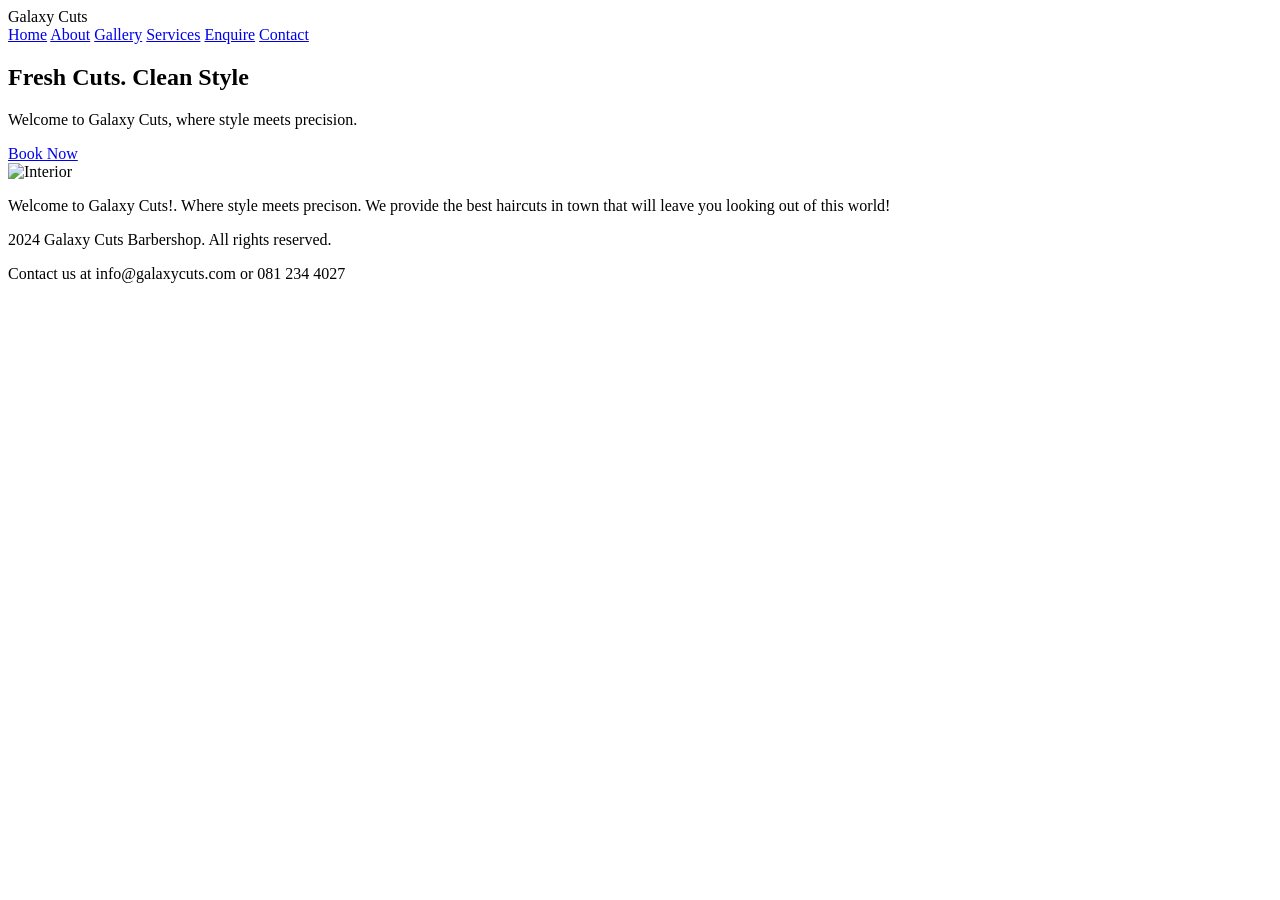
==== index.html @ 8e7b4586 "updated file" ====
<!DOCTYPE html>
<html lang="en">
<head>
    <meta charset="UTF-8">
    <meta name="viewport" content="width=device-width, initial-scale=1.0">
    <title>Galaxy Cuts Barbershop</title>
</head>
<body>
      <!--Navigation menu-->
<header class="navbar">
        <div class="logo">Galaxy Cuts</div>
        <nav class="nav-links">
          <a href="index.html" class="active">Home</a>
          <a href="about.html">About</a>
          <a href="gallery.html">Gallery</a>
          <a href="services.html">Services</a>
          <a href="enquire.html">Enquire</a>
          <a href="contact.html">Contact</a>
        </nav>
       <!--Hero Section-->
</header>
      <section class="hero">
        <div>
        <h1>Fresh Cuts. Clean Style</h1>
        <p>Welcome to Galaxy Cuts, where style meets precision.</p>
        <a href="enquire.html" class="btn">Book Now</a>
        </div>
        <img src="img/interior.jpg" alt="Interior" width="400" height="600">
        <p> Welcome to Galaxy Cuts!. Where style meets precison. We provide the best haircuts in town that will leave you looking out of this world!</p>
</section>
       <!--Footer-->
<footer class="footer">
        <p> 2024 Galaxy Cuts Barbershop. All rights reserved.</p>
        <p>Contact us at info@galaxycuts.com or 081 234 4027</p>
</footer>
</body>
</html>
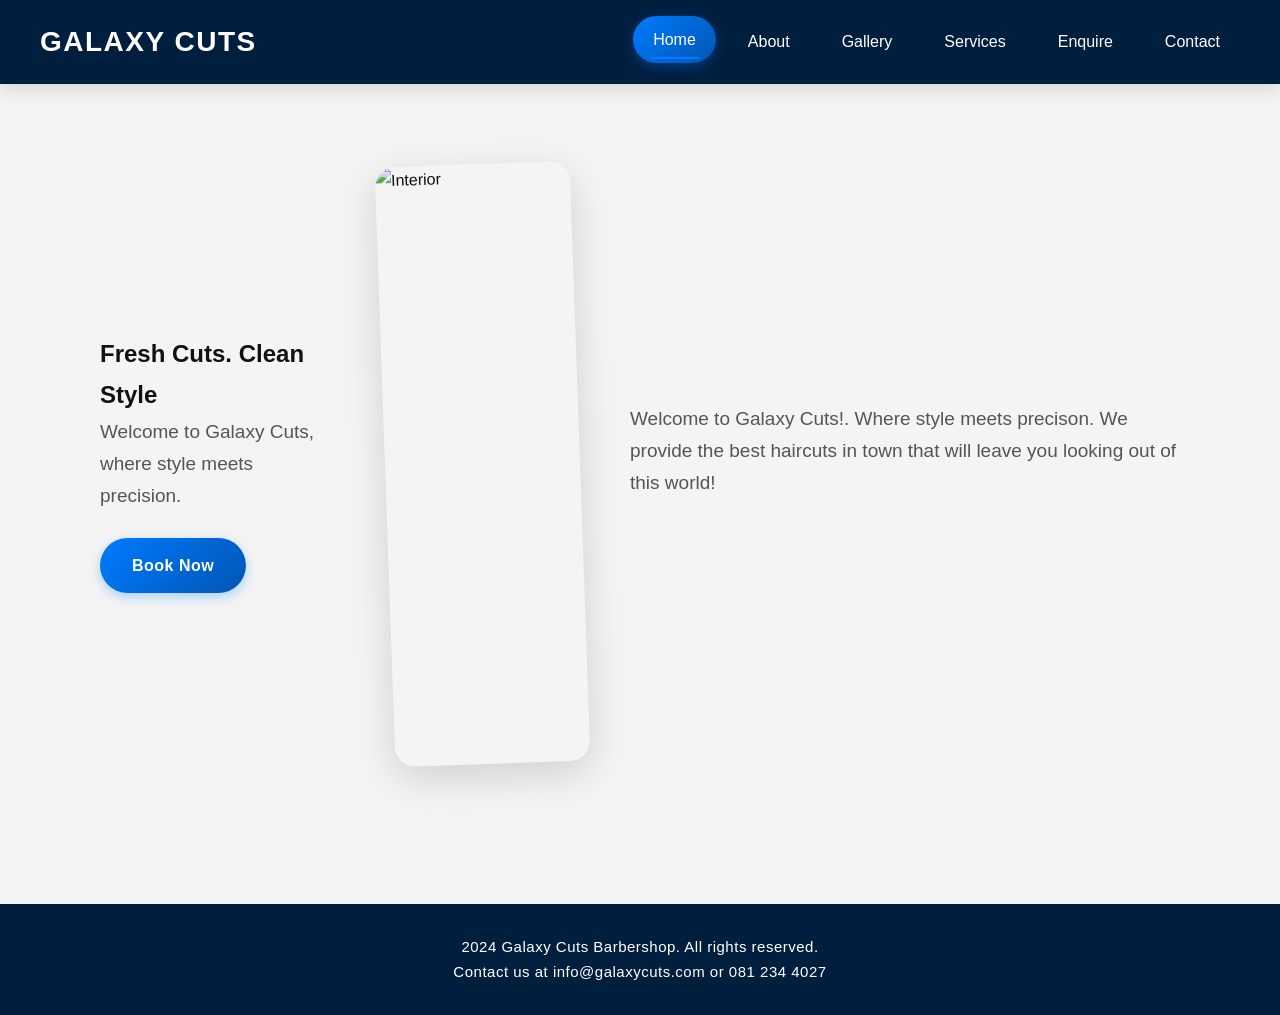
==== commit 6a140131: "added css and javascript" ====
--- a/index.html
+++ b/index.html
@@ -4,6 +4,7 @@
     <meta charset="UTF-8">
     <meta name="viewport" content="width=device-width, initial-scale=1.0">
     <title>Galaxy Cuts Barbershop</title>
+    <link rel="stylesheet" href="css/styles.css">
 </head>
 <body>
       <!--Navigation menu-->
@@ -33,5 +34,6 @@
         <p> 2024 Galaxy Cuts Barbershop. All rights reserved.</p>
         <p>Contact us at info@galaxycuts.com or 081 234 4027</p>
 </footer>
+<script src="js/script.js"></script>
 </body>
 </html>
--- a/css/styles.css
+++ b/css/styles.css
@@ -0,0 +1,503 @@
+/* =========================
+   GALAXY BARBERSHOP CSS - ENHANCED
+========================= */
+
+/* CSS RESET */
+* {
+    margin: 0;
+    padding: 0;
+    box-sizing: border-box;
+}
+
+/* COLOR VARIABLES */
+:root {
+    --primary-blue: #007BFF;
+    --primary-gradient: linear-gradient(135deg, #007BFF, #0056b3);
+    --dark-blue: #001F3F;
+    --black: #111;
+    --white: #fff;
+    --light-bg: #f4f4f4;
+    --shadow-sm: 0 2px 8px rgba(0,0,0,0.08);
+    --shadow-md: 0 6px 20px rgba(0,0,0,0.12);
+    --shadow-lg: 0 12px 40px rgba(0,0,0,0.15);
+    --radius-sm: 10px;
+    --radius-md: 20px;
+    --radius-lg: 30px;
+    --font-primary: 'Poppins', Arial, sans-serif;
+    --transition: 0.3s cubic-bezier(0.4, 0, 0.2, 1);
+}
+
+/* BODY */
+body {
+    font-family: var(--font-primary);
+    background-color: var(--light-bg);
+    color: var(--black);
+    line-height: 1.7;
+    -webkit-font-smoothing: antialiased;
+}
+
+/* =========================
+   NAVBAR
+========================= */
+.navbar {
+    display: flex;
+    justify-content: space-between;
+    align-items: center;
+    background: var(--dark-blue);
+    padding: 18px 40px;
+    position: sticky;
+    top: 0;
+    z-index: 100;
+    box-shadow: var(--shadow-md);
+}
+
+.logo {
+    font-size: 28px;
+    font-weight: 700;
+    color: var(--white);
+    letter-spacing: 1.5px;
+    text-transform: uppercase;
+}
+
+.logo span { color: var(--primary-blue); }
+
+.nav-links {
+    display: flex;
+    gap: 12px;
+}
+
+.nav-links a {
+    color: var(--white);
+    text-decoration: none;
+    padding: 10px 20px;
+    border-radius: var(--radius-lg);
+    font-weight: 500;
+    position: relative;
+    transition: var(--transition);
+}
+
+.nav-links a::after {
+    content: '';
+    position: absolute;
+    bottom: 4px;
+    left: 50%;
+    width: 0;
+    height: 2px;
+    background: var(--primary-blue);
+    transition: var(--transition);
+    transform: translateX(-50%);
+}
+
+.nav-links a:hover::after,
+.nav-links .active::after { width: 60%; }
+
+.nav-links a:hover,
+.active {
+    background: var(--primary-gradient);
+    transform: translateY(-2px);
+    box-shadow: 0 4px 12px rgba(0,123,255,0.3);
+}
+
+/* =========================
+   HERO SECTION
+========================= */
+.hero {
+    display: flex;
+    justify-content: space-between;
+    align-items: center;
+    padding: 80px 60px;
+    gap: 50px;
+    max-width: 1200px;
+    margin: 0 auto;
+}
+
+.hero-content {
+    flex: 1;
+}
+
+.hero h2 {
+    font-size: 48px;
+    margin-bottom: 20px;
+    color: var(--dark-blue);
+    line-height: 1.2;
+    text-shadow: 0 2px 4px rgba(0,0,0,0.05);
+}
+
+.hero p {
+    font-size: 19px;
+    margin-bottom: 25px;
+    color: #555;
+    max-width: 550px;
+}
+
+.hero img {
+    width: 380px;
+    border-radius: var(--radius-md);
+    box-shadow: var(--shadow-lg);
+    transform: rotate(-2deg);
+    transition: var(--transition);
+}
+
+.hero img:hover {
+    transform: rotate(0deg) scale(1.02);
+}
+
+/* =========================
+   BUTTONS
+========================= */
+.btn {
+    display: inline-block;
+    background: var(--primary-gradient);
+    color: var(--white);
+    padding: 14px 32px;
+    border-radius: var(--radius-lg);
+    font-weight: 600;
+    text-decoration: none;
+    transition: var(--transition);
+    box-shadow: 0 4px 12px rgba(0,123,255,0.3);
+    letter-spacing: 0.5px;
+}
+
+.btn:hover {
+    transform: translateY(-3px) scale(1.03);
+    box-shadow: 0 8px 20px rgba(0,123,255,0.4);
+    background: linear-gradient(135deg, #0056b3, #003d80);
+}
+
+/* =========================
+   ABOUT SECTION
+========================= */
+.about {
+    display: flex;
+    align-items: center;
+    gap: 50px;
+    padding: 80px 60px;
+    max-width: 1200px;
+    margin: 0 auto;
+}
+
+.about img {
+    width: 320px;
+    border-radius: var(--radius-md);
+    box-shadow: var(--shadow-md);
+    transition: var(--transition);
+}
+
+.about img:hover {
+    transform: scale(1.03) rotate(1deg);
+}
+
+.about h2 {
+    font-size: 38px;
+    margin-bottom: 20px;
+    color: var(--dark-blue);
+}
+
+.about p {
+    color: #555;
+    max-width: 600px;
+}
+
+/* =========================
+   GALLERY
+========================= */
+.gallery {
+    background: var(--white);
+    padding: 80px 60px;
+    text-align: center;
+}
+
+.gallery h2 {
+    margin-bottom: 40px;
+}
+
+.grid {
+    display: grid;
+    grid-template-columns: repeat(auto-fit, minmax(280px, 1fr));
+    gap: 24px;
+    max-width: 1200px;
+    margin: 0 auto;
+}
+
+.grid img {
+    width: 100%;
+    height: 280px;
+    object-fit: cover;
+    border-radius: var(--radius-sm);
+    box-shadow: var(--shadow-sm);
+    transition: var(--transition);
+    filter: brightness(0.95);
+}
+
+.grid img:hover {
+    transform: scale(1.04);
+    box-shadow: var(--shadow-md);
+    filter: brightness(1);
+}
+
+/* =========================
+   SERVICES
+========================= */
+.services {
+    background: var(--light-bg);
+    padding: 80px 60px;
+    text-align: center;
+}
+
+.services h2 {
+    margin-bottom: 40px;
+}
+
+.service-grid {
+    display: flex;
+    justify-content: center;
+    gap: 30px;
+    flex-wrap: wrap;
+    max-width: 1200px;
+    margin: 0 auto;
+}
+
+.service-grid div {
+    background: var(--white);
+    padding: 35px 25px;
+    border-top: 5px solid var(--primary-blue);
+    border-radius: var(--radius-md);
+    box-shadow: var(--shadow-sm);
+    flex: 1 1 280px;
+    transition: var(--transition);
+}
+
+.service-grid div:hover {
+    transform: translateY(-8px);
+    box-shadow: var(--shadow-lg);
+}
+
+.service-grid h3 {
+    font-size: 22px;
+    margin-bottom: 12px;
+    color: var(--dark-blue);
+}
+
+.service-grid p {
+    margin: 8px 0;
+    color: #666;
+}
+
+/* =========================
+   GENERAL SECTIONS
+========================= */
+section {
+    padding: 80px 60px;
+}
+
+section h2 {
+    font-size: 38px;
+    margin-bottom: 30px;
+    color: var(--dark-blue);
+    text-align: center;
+    position: relative;
+}
+
+section h2::after {
+    content: '';
+    display: block;
+    width: 60px;
+    height: 3px;
+    background: var(--primary-gradient);
+    margin: 12px auto 0;
+    border-radius: 2px;
+}
+
+/* =========================
+   FORM
+========================= */
+.contact-form {
+    max-width: 600px;
+    margin: 0 auto;
+    background: var(--white);
+    padding: 40px;
+    border-radius: var(--radius-md);
+    box-shadow: var(--shadow-md);
+}
+
+form {
+    display: flex;
+    flex-direction: column;
+}
+
+form label {
+    font-weight: 600;
+    margin-top: 10px;
+    color: var(--dark-blue);
+}
+
+form input,
+form textarea {
+    width: 100%;
+    padding: 14px 16px;
+    margin: 8px 0 14px;
+    border: 2px solid #e0e0e0;
+    border-radius: var(--radius-sm);
+    font-size: 16px;
+    font-family: var(--font-primary);
+    transition: var(--transition);
+    background: #fafafa;
+}
+
+form input:focus,
+form textarea:focus {
+    outline: none;
+    border-color: var(--primary-blue);
+    box-shadow: 0 0 0 4px rgba(0,123,255,0.1);
+}
+
+form textarea {
+    height: 140px;
+    resize: vertical;
+}
+
+form button {
+    background: var(--primary-gradient);
+    color: var(--white);
+    padding: 16px 32px;
+    border: none;
+    border-radius: var(--radius-lg);
+    font-size: 18px;
+    font-weight: 600;
+    cursor: pointer;
+    transition: var(--transition);
+    margin-top: 10px;
+    box-shadow: 0 4px 12px rgba(0,123,255,0.3);
+}
+
+form button:hover {
+    transform: translateY(-3px);
+    box-shadow: 0 8px 20px rgba(0,123,255,0.4);
+    background: linear-gradient(135deg, #0056b3, #003d80);
+}
+
+/* =========================
+   MAPS
+========================= */
+.maps {
+    padding: 40px 60px 80px;
+}
+
+iframe {
+    margin-top: 20px;
+    border-radius: var(--radius-md);
+    width: 100%;
+    height: 400px;
+    border: none;
+    box-shadow: var(--shadow-md);
+}
+
+/* =========================
+   FOOTER
+========================= */
+.footer {
+    background: var(--dark-blue);
+    color: var(--white);
+    text-align: center;
+    padding: 30px 20px;
+    margin-top: 60px;
+    font-size: 15px;
+    letter-spacing: 0.5px;
+}
+
+.footer a {
+    color: var(--primary-blue);
+    text-decoration: none;
+}
+
+/* =========================
+   RESPONSIVE DESIGN
+========================= */
+@media (max-width: 1024px) {
+    .hero, .about {
+        padding: 60px 40px;
+        gap: 40px;
+    }
+    .hero h2 { font-size: 40px; }
+}
+
+@media (max-width: 768px) {
+    .navbar {
+        flex-direction: column;
+        padding: 18px 20px;
+        gap: 15px;
+    }
+
+    .nav-links {
+        flex-direction: column;
+        width: 100%;
+        text-align: center;
+        gap: 6px;
+    }
+
+    .nav-links a {
+        padding: 12px;
+        background: rgba(255,255,255,0.05);
+    }
+
+    .hero,
+    .about {
+        flex-direction: column;
+        text-align: center;
+        padding: 50px 20px;
+    }
+
+    .hero img,
+    .about img {
+        width: 100%;
+        max-width: 350px;
+    }
+
+    .hero h2 {
+        font-size: 34px;
+    }
+
+    .hero p { margin: 0 auto 25px; }
+
+    .service-grid {
+        flex-direction: column;
+        align-items: center;
+    }
+
+    .grid {
+        grid-template-columns: 1fr;
+    }
+
+    section {
+        padding: 50px 20px;
+    }
+
+    iframe {
+        height: 280px;
+    }
+
+    .contact-form {
+        padding: 25px;
+    }
+}
+
+@media (max-width: 480px) {
+    .hero h2 { font-size: 28px; }
+    .btn { padding: 12px 24px; font-size: 15px; }
+    .logo { font-size: 24px; }
+}
+/* Subtle fade-in animation */
+.fade-in-element {
+    animation: fadeInSmooth 0.6s ease-out forwards;
+}
+
+@keyframes fadeInSmooth {
+    from {
+        opacity: 0;
+        transform: translateY(10px); /* Slides up slightly */
+    }
+    to {
+        opacity: 1;
+        transform: translateY(0);
+    }
+}
